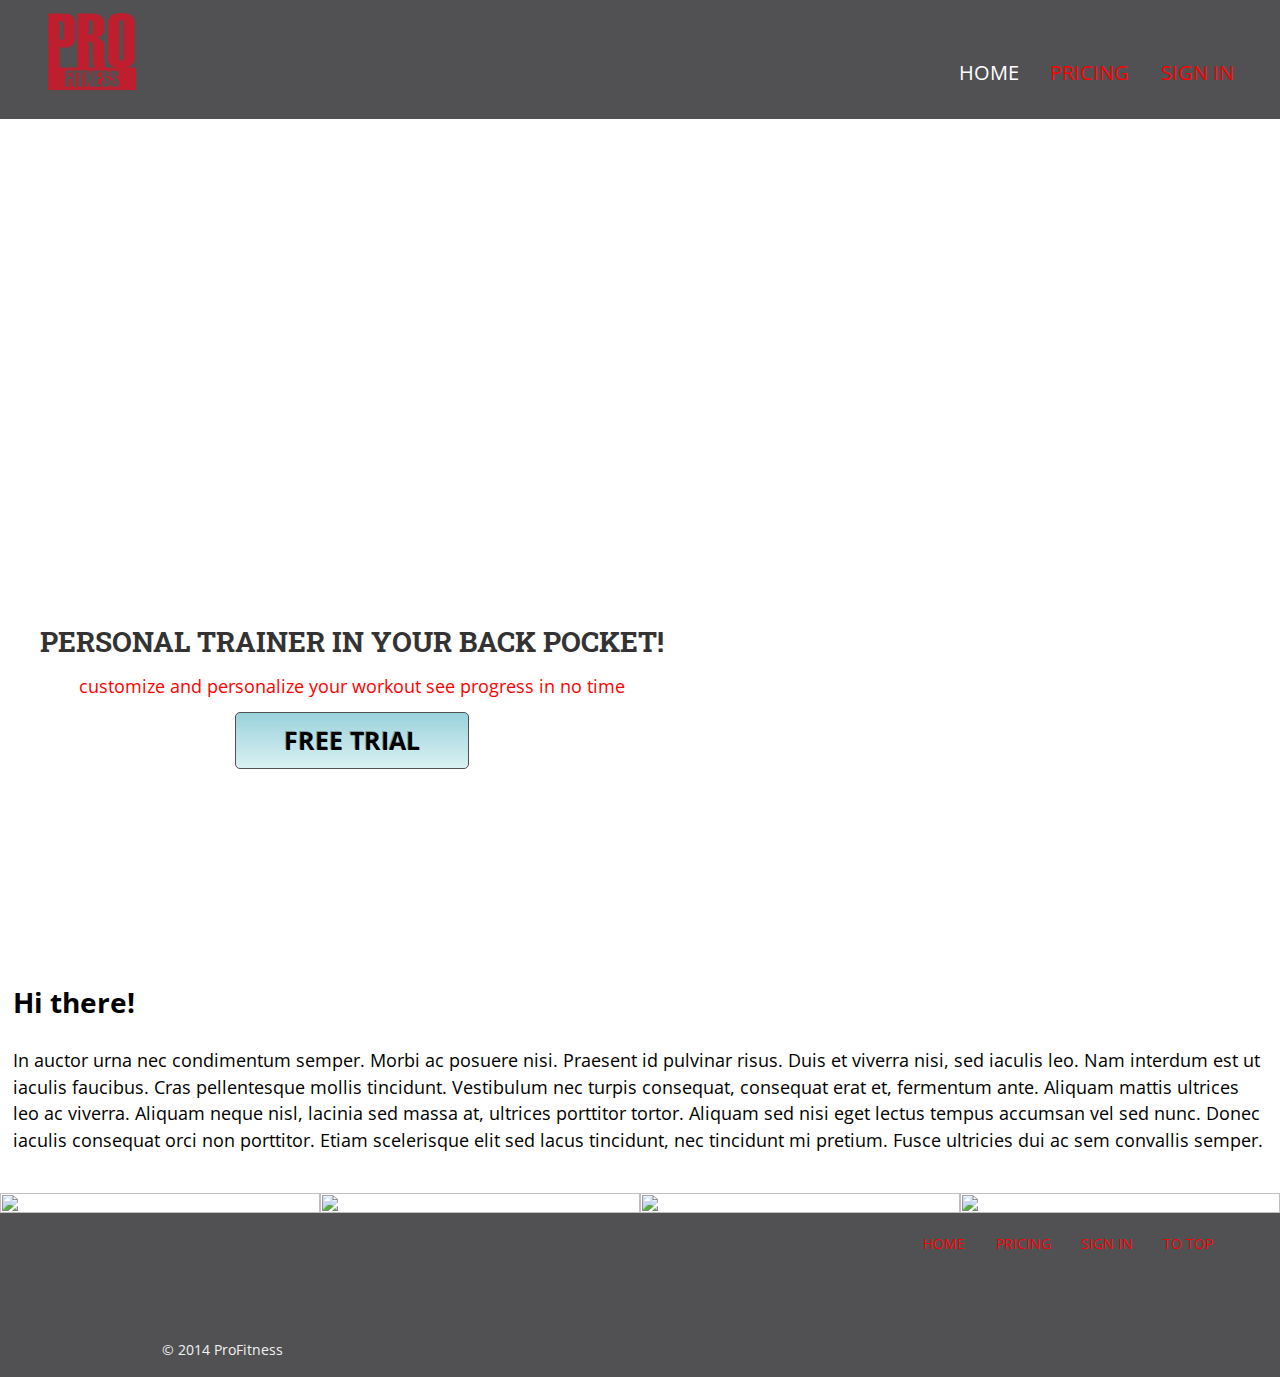
==== index.html @ 3d42d4e8 "home page" ====
<html lang="en-ca">
<head>
  <meta charset="utf-8">
  <title>ProFitness</title>
  <meta name="viewport" content="width=device-width,initial-scale=1">
  <link href="css/main.css" rel="stylesheet">
  <link href="css/grid.css" rel="stylesheet">
  <link href="css/typography.css" rel="stylesheet">
  <link href='http://fonts.googleapis.com/css?family=Roboto+Slab:400,700,300|Open+Sans' rel='stylesheet' type='text/css'>
</head>
<body>

<ul class="skip-links">
  	<li><a href="#navigation">Skip to navigation</a></li>
  	<li><a href="#main">Skip to the main content</a></li>
</ul>

<header role="banner" id="top" class=" header island-1-2">
    <div class="logo push-top">
        <a href="index.html">
	<img src="images/profitnesslogo.svg" alt="ProFitness Logo" class="logo">
        </a>
    </div>
    
    <div>
	<nav role="navigation" id="navigation">
    	<ul class="nav mega brand-family">
      		<li class="gutter-1-2"><a class="nav-current" href="index.html">Home</a></li>
            <li class="gutter-1-2"><a href="">Pricing</a></li>
      		<li a class="gutter-1-2"><a href="">Sign In</a></li>
    	</ul>
	</nav>
    </div>
</header>
 
<article role="main" id="main">
    <div class="banner">
        <div class="banner-img"></div>
        <div class="intro-wrap island">
            <h1 class= "intro push-0 peta island-1-2"> Personal trainer in your back pocket!</h1>
            <p class="intro kilo push-0 pad-bottom-half sub-head">customize and personalize your workout see progress in no time</p>
            <div>
                <a href="" class="tera button">Free Trial</a>
            </div>
        </div>
    </div>

	<div class="intro grid island-1-2">
		<div class="unit unit-xs-1 unit-s-1 unit-m-1 unit-l-1">
			<h2>Hi there!</h2>
		</div>
		<div class="unit unit-xs-1 unit-s-1 unit-m-1-1 unit-l-1-1">
			<p>In auctor urna nec condimentum semper. Morbi ac posuere nisi. Praesent id pulvinar risus. Duis et viverra nisi, sed iaculis leo. Nam interdum est ut iaculis faucibus. Cras pellentesque mollis tincidunt. Vestibulum nec turpis consequat, consequat erat et, fermentum ante. Aliquam mattis ultrices leo ac viverra. Aliquam neque nisl, lacinia sed massa at, ultrices porttitor tortor. Aliquam sed nisi eget lectus tempus accumsan vel sed nunc. Donec iaculis consequat orci non porttitor. Etiam scelerisque elit sed lacus tincidunt, nec tincidunt mi pretium. Fusce ultricies dui ac sem convallis semper.</p>
		</div>
	</div>

	<div class="grid">
        <div class="unit unit-xs-1 unit-s-1 unit-m-1 unit-l-1">
                <div class="grid">
                    <div class="unit unit-xs-1 unit-s-1 unit-m-1-2 unit-l-1-4">
                        <img src="http://placehold.it/250x300" alt="" class="">
                    </div>
                    
                    <div class="unit unit-xs-1 unit-s-1 unit-m-1-2 unit-l-1-4">
                        <img src="http://placehold.it/250x300" alt="" class="">
                    </div>
                    
                    <div class="unit unit-xs-1 unit-s-1 unit-m-1-2 unit-l-1-4">
                        <img src="http://placehold.it/250x300" alt="" class="">
                    </div>
                    
                    <div class="unit unit-xs-1 unit-s-1 unit-m-1-2 unit-l-1-4">
                        <img src="http://placehold.it/250x300" alt="" class="">
                    </div>
        
                </div>
        </div>
        
       
	</div>
    
    
</article>

<footer class="footer section-light micro grid island-1-2">
        <div class="unit unit-xs-1 unit-s-1 unit-m-1-3 unit-l-1-3">
            <p class="copyright micro gutter-half push-0">© 2014 ProFitness</p>
        </div>
            
        <div class="gutter-half unit unit-xs-1 unit-s-1 unit-m-2-3 unit-l-2-3 pad-top">
            <nav>
                <ul class="nav nav-footer micro nav gutter-half">
                    <li class="gutter-1-2"><a href="#movies">Home</a></li>
                    <li class="gutter-1-2"><a href="#tv-shows">Pricing</a></li>      
                    <li class="gutter-1-2"><a href="pricing.html">Sign In</a></li>
                    <li class="gutter-1-2"><a href="#top">To Top</a></li>
                </ul>
            </nav>
        </div>
    </footer>
</body>
</html>
---- css/main.css ----
@-moz-viewport { width: device-width; scale: 1; }
@-ms-viewport { width: device-width; scale: 1; }
@-o-viewport { width: device-width; scale: 1; }
@-webkit-viewport { width: device-width; scale: 1; }
@viewport { width: device-width; scale: 1; }

html {
  box-sizing: border-box;
  -moz-text-size-adjust: 100%;
  -ms-text-size-adjust: 100%;
  -webkit-text-size-adjust: 100%;
  text-size-adjust: 100%;
}

*, *:before, *:after {
  box-sizing: inherit;
}

.skip-links {
  margin: 0;
  padding: 0;
  list-style-type: none;
}

.skip-links a {
  position: absolute;
  top: -3em;
  background-color:#000;
  color: #fff;
  padding: 0.5em 0.75em;
  font-weight: bold;
  text-decoration: none;
}

.skip-links a:focus {
  top: 0;
}


.nav{
    margin: 1em;
    padding: 0;
    list-style-type: none;
}

.nav a {
    display: block;
    text-decoration: none;
    color: red;
    text-transform: uppercase;
    font-family:'Open Sans', sans-serif;
}



.logo {
    margin: 0 1rem;
    align-items: center;
    width: 5em;
}
.header {
	background-color:#515153;
    overflow: hidden;
}

img {
    width:100%;
}

body {
    margin: 0;
    padding: 0;
    font-family:'Open Sans', sans-serif;
}

a:hover,
a:active {
    /*
    Its' okay to remove the focus rectangle to mouse users 
    IT'S NOT OKAY TO REMOVE IT FOR KEYBOARD USERS!!!!!!!
    */
    outline: none;
}

.nav a:hover,
.nav a:focus,
.nav a:active,
.nav .nav-current,
.nav .nav-current:link,
.nav .nav-current:visited { 
    background-color: none;
    
    color: #fff;
}

a:focus {
    outline: 3px solid #fff;
}

.banner {
    position: relative;
    text-align: center;
}

.banner-img {
    padding-top: 66.56%;
    background-image: url("http://placehold.it/1920x1080/");
    background-size: cover;
}
.intro-wrap {
    background-color: #fff;
    color: #fff;
}

.button {
    border:1px solid #515153 ;
    border-radius: 5px;
    font-family:'Open Sans', sans-serif;
    font-size: 20px;
    text-transform: uppercase;
    padding: 14px 48px 14px 48px;
    text-decoration: none; 
    display:inline-block;
    text-shadow: -1px -1px 0 rgba(0,0,0,0.3);
    font-weight:bold; color: #000;
    background-color: #a8d7dc ; 
    background-image: linear-gradient(to bottom, #9ad2db, #daf1f2);
}

.button:hover{
    cursor: pointer;
    background-image: linear-gradient(to bottom,#9d9d9d, #9d9d9d);
    color: #fff;
}

h1 {
    text-transform: uppercase;
    font-family: 'Roboto Slab', serif;
    font-weight: bold;
    color:#333;
}

.sub-head{ 
    color: red;
}














.subh1 {
	max-width: 20em;
	margin: 0 auto;
}

.collab,
.fin-deliver,
.work-faster {
	background-color: #000;
	color: #fff;
}

.collab h2,
.fin-deliver h2,
.work-faster h2 {
	margin-top: 1.25em;
}

.collab p,
.fin-deliver p,
.work-faster p {
	margin-top: -.75em;
}


.footer {
	background-color: #515153;
	text-align: center;
	color: #f2f2f2;
}

.copyright {
	margin-top: 8em;
}


.worlds-most {
	text-align: center;
}

.worlds-most h2 {
	padding-top: 1em;
	color: #000;
}

.worlds-most p {
	margin-top: -.75em;
}

@media only screen and (min-width: 25em) {
    
    .nav li {
     display: inline-block;
  }

  .nav {
     text-align: center;
     padding: 0;
  }
   
}

@media only screen and (min-width: 38em) {
    .nav{
        text-align: right;
        margin-top: -1.5em;
    }
    
      .intro-wrap {
      bottom: 0;
      position:  absolute;
      background-color: transparent;
    margin-bottom: 10em;
      
  }

@media only screen and (min-width: 60em) {
      
    html {
        font-size: 110%;
    }
    .nav-footer {
        text-align: right;
    }
	
}
@media only screen and (min-width:90em) {
    html {
        font-size: 120%;
    }
    .nav-footer {
        text-align: right;
    }
    
    .copyright{
         text-align: left;
  }
    
}

@media only screen and (min-width:120em) {
    html {
        font-size: 130%;
    }
    .nav-footer {
        text-align: right;
    }
    
    .copyright{
         text-align: left;
  }

}
---- css/grid.css ----
.grid {
  margin: 0;
  padding: 0;
  letter-spacing: -0.31em;
  text-rendering: optimizespeed;
  display: -webkit-flex;
  -webkit-flex-flow: row wrap;
  display: -ms-flexbox;
  -ms-flex-flow: row wrap;
}

.grid-bottom {
  -webkit-align-items: flex-end;
  -ms-align-items: flex-end;
}

.grid-middle {
  -webkit-align-items: center;
  -ms-align-items: center;
}

.opera-only :-o-prefocus, .grid {
  word-spacing: -0.43em;
}

.unit {
  letter-spacing: normal;
  text-rendering: auto;
  vertical-align: top;
  word-spacing: normal;
  display: inline-block;
  visibility: visible;
}

.grid-bottom .unit {
  vertical-align: bottom;
}

.grid-middle .unit {
  vertical-align: middle;
}

.unit-xs-hidden {
  display: none;
  visibility: hidden;
}

.unit-xs-1 {
  display: block;
  visibility: visible;
  width: 100%;
}

.unit-offset-xs-0 {
  margin-left: 0;
}

.unit-xs-1-2 {
  width: 50.0000%;
}

.unit-offset-xs-1-2 {
  margin-left: 50.0000%;
}

.unit-xs-1-3 {
  width: 33.3333%;
}

.unit-offset-xs-1-3 {
  margin-left: 33.3333%;
}

.unit-xs-2-3 {
  width: 66.6667%;
}

.unit-offset-xs-2-3 {
  margin-left: 66.6667%;
}

.unit-xs-1-2,.unit-xs-1-3,.unit-xs-2-3 {
  display: inline-block;
  visibility: visible;
}

@media only screen and (min-width: 25em) {

.unit-s-hidden {
  display: none;
  visibility: hidden;
}

.unit-s-1 {
  display: block;
  visibility: visible;
  width: 100%;
}

.unit-offset-s-0 {
  margin-left: 0;
}

.unit-s-1-2 {
  width: 50.0000%;
}

.unit-offset-s-1-2 {
  margin-left: 50.0000%;
}

.unit-s-1-3 {
  width: 33.3333%;
}

.unit-offset-s-1-3 {
  margin-left: 33.3333%;
}

.unit-s-2-3 {
  width: 66.6667%;
}

.unit-offset-s-2-3 {
  margin-left: 66.6667%;
}

.unit-s-1-2,.unit-s-1-3,.unit-s-2-3 {
  display: inline-block;
  visibility: visible;
}

}

@media only screen and (min-width: 38em) {

.unit-m-hidden {
  display: none;
  visibility: hidden;
}

.unit-m-1 {
  display: block;
  visibility: visible;
  width: 100%;
}

.unit-offset-m-0 {
  margin-left: 0;
}

.unit-m-1-2 {
  width: 50.0000%;
}

.unit-offset-m-1-2 {
  margin-left: 50.0000%;
}

.unit-m-1-3 {
  width: 33.3333%;
}

.unit-offset-m-1-3 {
  margin-left: 33.3333%;
}

.unit-m-2-3 {
  width: 66.6667%;
}

.unit-offset-m-2-3 {
  margin-left: 66.6667%;
}

.unit-m-1-4 {
  width: 25.0000%;
}

.unit-offset-m-1-4 {
  margin-left: 25.0000%;
}

.unit-m-3-4 {
  width: 75.0000%;
}

.unit-offset-m-3-4 {
  margin-left: 75.0000%;
}

.unit-m-1-2,.unit-m-1-3,.unit-m-2-3,.unit-m-1-4,.unit-m-3-4 {
  display: inline-block;
  visibility: visible;
}

}

@media only screen and (min-width: 60em) {

.unit-l-hidden {
  display: none;
  visibility: hidden;
}

.unit-l-1 {
  display: block;
  visibility: visible;
  width: 100%;
}

.unit-offset-l-0 {
  margin-left: 0;
}

.unit-l-1-2 {
  width: 50.0000%;
}

.unit-offset-l-1-2 {
  margin-left: 50.0000%;
}

.unit-l-1-3 {
  width: 33.3333%;
}

.unit-offset-l-1-3 {
  margin-left: 33.3333%;
}

.unit-l-2-3 {
  width: 66.6667%;
}

.unit-offset-l-2-3 {
  margin-left: 66.6667%;
}

.unit-l-1-4 {
  width: 25.0000%;
}

.unit-offset-l-1-4 {
  margin-left: 25.0000%;
}

.unit-l-3-4 {
  width: 75.0000%;
}

.unit-offset-l-3-4 {
  margin-left: 75.0000%;
}

.unit-l-1-2,.unit-l-1-3,.unit-l-2-3,.unit-l-1-4,.unit-l-3-4 {
  display: inline-block;
  visibility: visible;
}

}
---- css/typography.css ----
html {
  font: normal 100%/1.5 Georgia,serif;
}

@media only screen and (min-width: 60em) {

  html {
    font-size: 110%;
  }

}

@media only screen and (min-width: 90em) {

  html {
    font-size: 120%;
  }

}

@media only screen and (min-width: 120em) {

  html {
    font-size: 130%;
  }

}

h1, h2, h3, h4, h5, h6,
p, ul, ol, dl, dd, figure,
blockquote, details, hr,
fieldset, pre, table {
  margin: 0 0 1.5rem;
}

.yotta {
  font-size: 2.2807rem;
  line-height: 1.3154;
}

.zetta {
  font-size: 2.0273rem;
  line-height: 1.4798;
}

h1, .exa {
  font-size: 2.5rem;
  line-height: 1.3;
}

h2, .peta {
  font-size: 1.6018rem;
  line-height: 1.3;
}

h3, .tera {
  font-size: 1.4238rem;
  line-height: 1.0535;
}

h4, .giga {
  font-size: 1.2656rem;
  line-height: 1.1852;
}

h5, .mega {
  font-size: 1.1250rem;
  line-height: 1.3333;
}

h6, .kilo {
  font-size: 1.0000rem;
  line-height: 1.5000;
}

small, .milli {
  font-size: 0.8889rem;
  line-height: 1.6875;
}

.micro {
  font-size: 0.7901rem;
  line-height: 1.8984;
}

sub,
sup {
  font-size: 75%;
  line-height: 1px;
  position: relative;
  vertical-align: baseline;
}

sup {
  top: -0.5em;
}

sub {
  bottom: -0.25em;
}

.text-left {
  text-align: left;
}

.text-right {
  text-align: right;
}

.text-center {
  text-align: center;
}

.normal {
  font-weight: normal;
}

.bold {
  font-weight: bold;
}

.italic {
  font-style: italic;
}

.push {
  margin-bottom: 1.5rem;
}

.push-none, .push-0 {
  margin-bottom: 0;
}

.push-double, .push-2 {
  margin-bottom: 3.0000rem;
}

.push-half, .push-1-2 {
  margin-bottom: 0.7500rem;
}

.pad-top, .pad-t {
  padding-top: 1.5rem;
}

.pad-bottom, .pad-b {
  padding-bottom: 1.5rem;
}

.pad-top-double, .pad-t-2 {
  padding-top: 3.0000rem;
}

.pad-bottom-double, .pad-b-2 {
  padding-bottom: 3.0000rem;
}

.pad-top-half, .pad-t-1-2 {
  padding-top: 0.7500rem;
}

.pad-bottom-half, .pad-b-1-2 {
  padding-bottom: 0.7500rem;
}

.island {
  padding: 1.5rem;
}

.island-half, .island-1-2 {
  padding: 0.7500rem;
}

.island-double, .island-2 {
  padding: 3.0000rem;
}

.gutter {
  padding-left: 1.5rem;
  padding-right: 1.5rem;
}

.gutter-half, .gutter-1-2 {
  padding-left: 0.7500rem;
  padding-right: 0.7500rem;
}

.gutter-double, .gutter-2 {
  padding-left: 3.0000rem;
  padding-right: 3.0000rem;
}
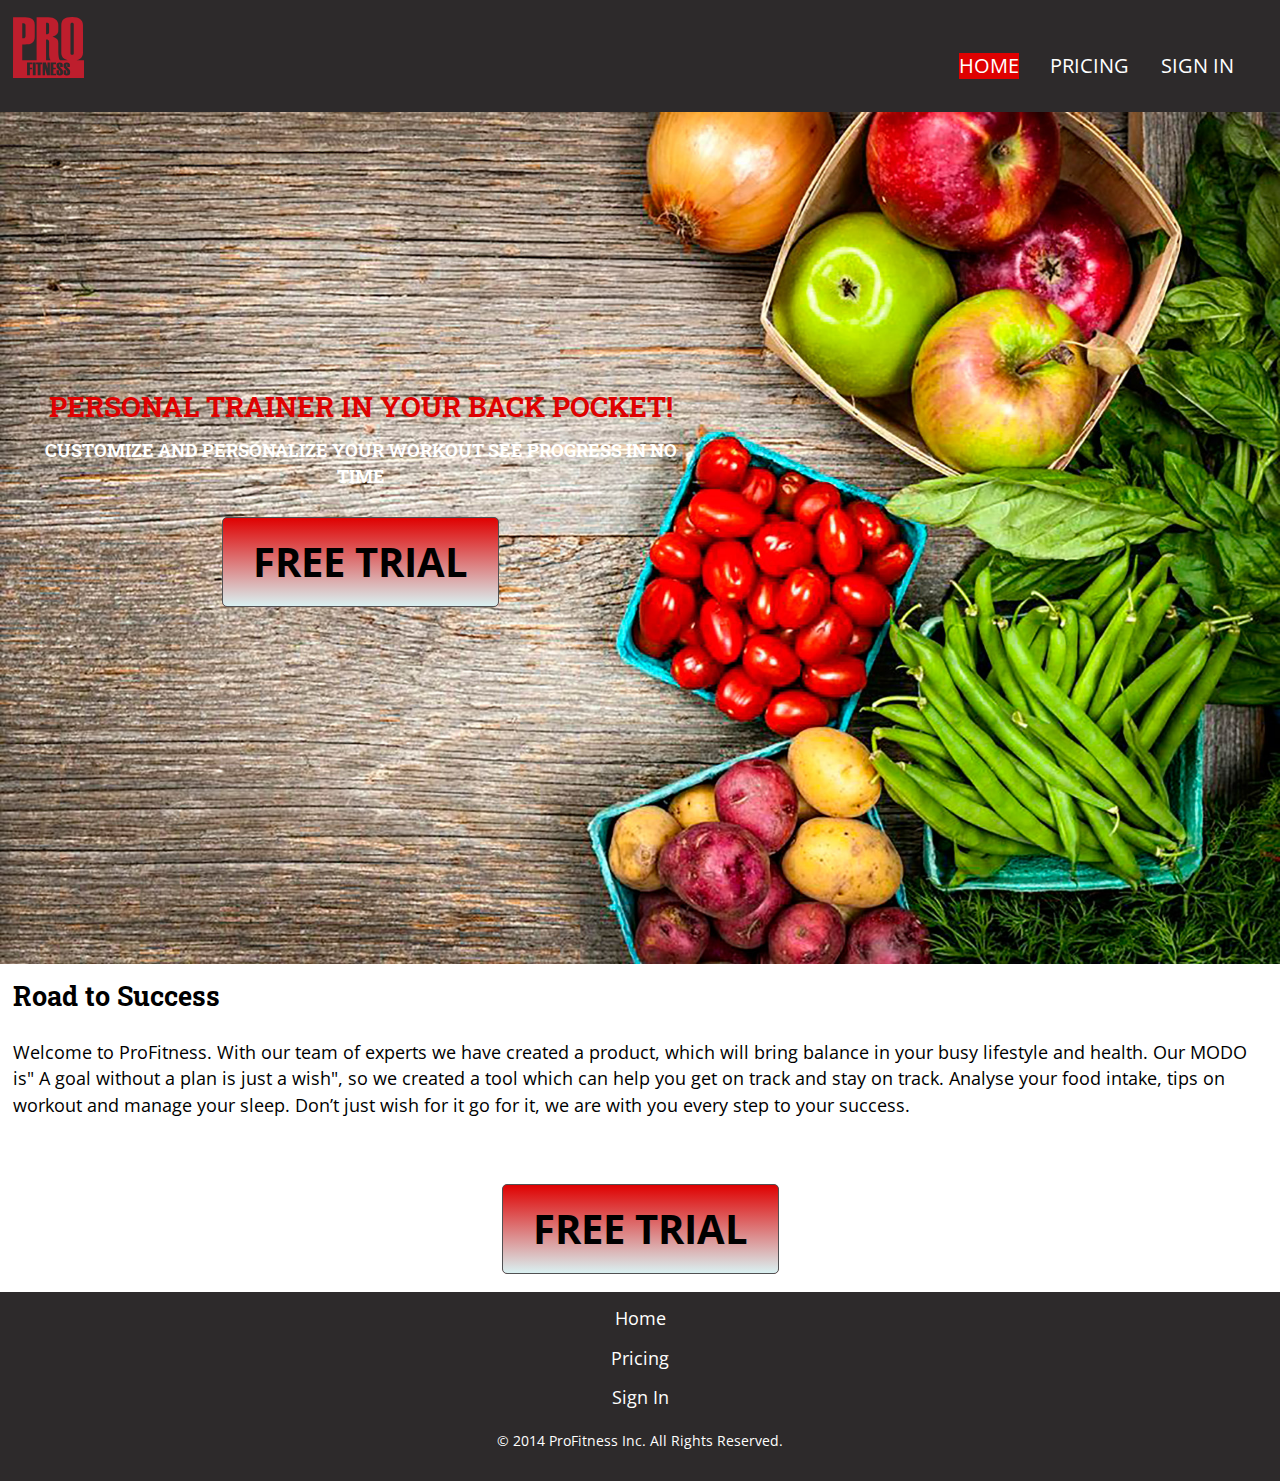
==== commit f200152a: "edited the css and html" ====
--- a/index.html
+++ b/index.html
@@ -3,6 +3,7 @@
   <meta charset="utf-8">
   <title>ProFitness</title>
   <meta name="viewport" content="width=device-width,initial-scale=1">
+    <link href='http://fonts.googleapis.com/css?family=Roboto:400,700' rel='stylesheet' type='text/css'>
   <link href="css/main.css" rel="stylesheet">
   <link href="css/grid.css" rel="stylesheet">
   <link href="css/typography.css" rel="stylesheet">
@@ -39,18 +40,18 @@
         <div class="intro-wrap island">
             <h1 class= "intro push-0 peta island-1-2"> Personal trainer in your back pocket!</h1>
             <p class="intro kilo push-0 pad-bottom-half sub-head">customize and personalize your workout see progress in no time</p>
-            <div>
-                <a href="" class="tera button">Free Trial</a>
+            <div class="free-trial island-1-2">
+                <a href="" class="button ">Free Trial</a>
             </div>
         </div>
     </div>
 
-	<div class="intro grid island-1-2">
+	<div class="grid island-1-2">
 		<div class="unit unit-xs-1 unit-s-1 unit-m-1 unit-l-1">
-			<h2>Hi there!</h2>
+			<h2 class="title">Road to Success</h2>
 		</div>
 		<div class="unit unit-xs-1 unit-s-1 unit-m-1-1 unit-l-1-1">
-			<p>In auctor urna nec condimentum semper. Morbi ac posuere nisi. Praesent id pulvinar risus. Duis et viverra nisi, sed iaculis leo. Nam interdum est ut iaculis faucibus. Cras pellentesque mollis tincidunt. Vestibulum nec turpis consequat, consequat erat et, fermentum ante. Aliquam mattis ultrices leo ac viverra. Aliquam neque nisl, lacinia sed massa at, ultrices porttitor tortor. Aliquam sed nisi eget lectus tempus accumsan vel sed nunc. Donec iaculis consequat orci non porttitor. Etiam scelerisque elit sed lacus tincidunt, nec tincidunt mi pretium. Fusce ultricies dui ac sem convallis semper.</p>
+			<p>Welcome to ProFitness. With our team of experts we have created a product, which will bring balance in your busy lifestyle and health. Our MODO is" A goal without a plan is just a wish", so we created a tool which can help you get on track and stay on track. Analyse your food intake, tips on workout and manage your sleep. Don’t just wish for it go for it, we are with you every step to your success.</p>
 		</div>
 	</div>
 
@@ -58,19 +59,19 @@
         <div class="unit unit-xs-1 unit-s-1 unit-m-1 unit-l-1">
                 <div class="grid">
                     <div class="unit unit-xs-1 unit-s-1 unit-m-1-2 unit-l-1-4">
-                        <img src="http://placehold.it/250x300" alt="" class="">
+                        <img class="icon" src="http://placehold.it/250x300" alt="" class="">
                     </div>
                     
                     <div class="unit unit-xs-1 unit-s-1 unit-m-1-2 unit-l-1-4">
-                        <img src="http://placehold.it/250x300" alt="" class="">
+                        <img class="icon" src="http://placehold.it/250x300" alt="" class="">
                     </div>
                     
                     <div class="unit unit-xs-1 unit-s-1 unit-m-1-2 unit-l-1-4">
-                        <img src="http://placehold.it/250x300" alt="" class="">
+                        <img class="icon" src="http://placehold.it/250x300" alt="" class="">
                     </div>
                     
-                    <div class="unit unit-xs-1 unit-s-1 unit-m-1-2 unit-l-1-4">
-                        <img src="http://placehold.it/250x300" alt="" class="">
+                    <div class="pad-b unit unit-xs-1 unit-s-1 unit-m-1-2 unit-l-1-4">
+                        <img class="icon" src="http://placehold.it/250x300" alt="" class="">
                     </div>
         
                 </div>
@@ -79,24 +80,23 @@
        
 	</div>
     
-    
+    <div class="free-trial">
+                <a href="" class="button button-two">Free trial</a>
+            </div>
+		</div>
 </article>
 
-<footer class="footer section-light micro grid island-1-2">
-        <div class="unit unit-xs-1 unit-s-1 unit-m-1-3 unit-l-1-3">
-            <p class="copyright micro gutter-half push-0">© 2014 ProFitness</p>
-        </div>
-            
-        <div class="gutter-half unit unit-xs-1 unit-s-1 unit-m-2-3 unit-l-2-3 pad-top">
-            <nav>
-                <ul class="nav nav-footer micro nav gutter-half">
-                    <li class="gutter-1-2"><a href="#movies">Home</a></li>
-                    <li class="gutter-1-2"><a href="#tv-shows">Pricing</a></li>      
-                    <li class="gutter-1-2"><a href="pricing.html">Sign In</a></li>
-                    <li class="gutter-1-2"><a href="#top">To Top</a></li>
-                </ul>
-            </nav>
-        </div>
-    </footer>
+<footer role="contentinfo" class="footer grid micro">
+	<nav class="unit unit-xs-1 unit-s-1 unit-m-1 unit-l-1">
+		<ul class="nav-bottom kilo push-0">
+      		<li><a class="island-1-2" href="index.html">Home</a></li>
+      		<li><a class="island-1-2" href="pricing.html">Pricing</a></li>
+      		<li><a class="island-1-2" href="sign-up.html">Sign In</a></li>
+      	</ul>
+	</nav>
+	<div class="unit unit-xs-1 unit-s-1 unit-m-1 unit-l-1">
+		<p class="copyright">© 2014 ProFitness Inc. All Rights Reserved.</p>
+	</div>
+</footer>
 </body>
 </html>--- a/css/main.css
+++ b/css/main.css
@@ -10,6 +10,29 @@
   -ms-text-size-adjust: 100%;
   -webkit-text-size-adjust: 100%;
   text-size-adjust: 100%;
+}
+
+@media only screen and (min-width: 60em) {
+    
+    html {
+        font-size: 110%;
+    }
+    
+}
+
+@media only screen and (min-width: 90em) {
+    
+    html {
+        font-size: 120%;
+    }
+    
+}
+
+@media only screen and (min-width: 120em) {
+    
+    html {
+        font-size: 130%;
+    }
 }
 
 *, *:before, *:after {
@@ -46,7 +69,7 @@
 .nav a {
     display: block;
     text-decoration: none;
-    color: red;
+    color: #FFFFFF;
     text-transform: uppercase;
     font-family:'Open Sans', sans-serif;
 }
@@ -54,18 +77,15 @@
 
 
 .logo {
-    margin: 0 1rem;
+    margin: 2 0rem;
     align-items: center;
-    width: 5em;
+    width: 4REM;
 }
 .header {
-	background-color:#515153;
+	background-color:#2d2a2b;
     overflow: hidden;
 }
 
-img {
-    width:100%;
-}
 
 body {
     margin: 0;
@@ -88,7 +108,7 @@
 .nav .nav-current,
 .nav .nav-current:link,
 .nav .nav-current:visited { 
-    background-color: none;
+    background-color: #DF0101;
     
     color: #fff;
 }
@@ -103,12 +123,12 @@
 }
 
 .banner-img {
-    padding-top: 66.56%;
-    background-image: url("http://placehold.it/1920x1080/");
+    padding-top: 66.60%;
+    background-image: url(../images/banner-img.gif);
     background-size: cover;
 }
 .intro-wrap {
-    background-color: #fff;
+    background-color: #2d2a2b;
     color: #fff;
 }
 
@@ -116,15 +136,14 @@
     border:1px solid #515153 ;
     border-radius: 5px;
     font-family:'Open Sans', sans-serif;
-    font-size: 20px;
+    font-size: 25px;
     text-transform: uppercase;
-    padding: 14px 48px 14px 48px;
+    padding: 14px 30px 14px 30px;
     text-decoration: none; 
     display:inline-block;
-    text-shadow: -1px -1px 0 rgba(0,0,0,0.3);
     font-weight:bold; color: #000;
-    background-color: #a8d7dc ; 
-    background-image: linear-gradient(to bottom, #9ad2db, #daf1f2);
+    background-color: #DF0101 ; 
+    background-image: linear-gradient(to bottom, #DF0101, #daf1f2);
 }
 
 .button:hover{
@@ -133,94 +152,84 @@
     color: #fff;
 }
 
-h1 {
+.intro{
     text-transform: uppercase;
     font-family: 'Roboto Slab', serif;
     font-weight: bold;
-    color:#333;
+    color:#DF0101;
+    font-size: 40px;
 }
 
 .sub-head{ 
-    color: red;
-}
-
-
-
-
-
-
-
-
-
-
-
-
-
-
-.subh1 {
-	max-width: 20em;
-	margin: 0 auto;
-}
-
-.collab,
-.fin-deliver,
-.work-faster {
-	background-color: #000;
+    color: #fff;
+    font-size: 15px;
+}
+
+.title {
+    text-align: left;
+    font-family: 'Roboto Slab', serif;
+    font-size: 27px;
+}
+
+.footer {
+	background-color: #2d2a2b;
+	text-align: center;
 	color: #fff;
 }
-
-.collab h2,
-.fin-deliver h2,
-.work-faster h2 {
-	margin-top: 1.25em;
-}
-
-.collab p,
-.fin-deliver p,
-.work-faster p {
-	margin-top: -.75em;
-}
-
-
-.footer {
-	background-color: #515153;
+.nav-bottom {
+	padding: 0;
+	margin-top: 3em;
+	list-style-type: none;
 	text-align: center;
-	color: #f2f2f2;
-}
-
-.copyright {
-	margin-top: 8em;
-}
-
-
-.worlds-most {
-	text-align: center;
-}
-
-.worlds-most h2 {
-	padding-top: 1em;
-	color: #000;
-}
-
-.worlds-most p {
-	margin-top: -.75em;
+    margin-top: 1em;
+}
+
+.nav-bottom a,
+.nav-bottom a:link,
+.nav-bottom a:visited {
+  display: block;
+  color: #fff;
+  text-decoration: none;
+  margin: .25em 0;
+    margin-top: -1em;
+}
+
+.nav-bottom a:hover,
+.nav-bottom a:focus,
+.nav-bottom a:active {
+  background-color: #DF0101;
+  color: #fff;
+}
+
+.icon{
+    display:block;
+    margin:0 auto;
+}
+
+.free-trial{
+    text-align:center;
+    margin-bottom: 1em;
 }
 
 @media only screen and (min-width: 25em) {
     
     .nav li {
-     display: inline-block;
-  }
-
-  .nav {
-     text-align: center;
-     padding: 0;
-  }
-   
-}
-
+        display: inline-block;
+    }
+
+    .nav {
+        text-align: center;
+        padding: 0;
+    }
+    
+    .flex {
+	display: block;
+	width: 110%;
+        margin-top: 1em;
+    }
+}
 @media only screen and (min-width: 38em) {
-    .nav{
+    .nav {
         text-align: right;
         margin-top: -1.5em;
     }
@@ -229,24 +238,66 @@
       bottom: 0;
       position:  absolute;
       background-color: transparent;
-    margin-bottom: 10em;
-      
-  }
+      margin-bottom: 4.5em;
+      min-height: 20rem;
+      }
+    
+      .intro{
+        max-width: 25rem;
+        font-size: 45px;
+    }
+    
+    .sub-head{
+        max-width: 25rem;
+        text-align: center;
+        font-size: 18px;
+    }
+    .button {
+    font-size: 30px;
+    }
+    
+    .flex {
+        display: block;
+        width: 115%;
+        margin-top: 1em;
+    }
+    
+    .nav-bottom a,
+	.nav-bottom a:link,
+	.nav-bottom a:visited {
+  		margin: 1em %5;
+	}
 
 @media only screen and (min-width: 60em) {
       
-    html {
-        font-size: 110%;
-    }
     .nav-footer {
         text-align: right;
     }
 	
+    .intro-wrap {
+        bottom: 0;
+        position:  absolute;
+        background-color: transparent;
+        margin-bottom: 15em;
+    }
+    
+    .intro{
+        max-width: 38rem;
+        font-size: 55px;
+        
+    }
+    
+    .sub-head{
+        max-width: 38rem;
+        font-size: 28px;
+    }
+    
+    .button {
+    font-size: 40px;
+    }
 }
 @media only screen and (min-width:90em) {
-    html {
-        font-size: 120%;
-    }
+    
     .nav-footer {
         text-align: right;
     }
@@ -254,19 +305,53 @@
     .copyright{
          text-align: left;
   }
+     .intro-wrap {
+        bottom: 0;
+        position:  absolute;
+        background-color: transparent;
+        margin-bottom: 19em;
+    }
+    
+    .intro{
+        max-width: 50rem;
+        font-size: 55px;
+        
+    }
+    
+    .sub-head{
+        max-width: 50rem;
+        font-size: 28px;
+    }
     
 }
 
 @media only screen and (min-width:120em) {
-    html {
-        font-size: 130%;
-    }
+ 
     .nav-footer {
         text-align: right;
     }
     
     .copyright{
          text-align: left;
-  }
+    }
+    
+     .intro-wrap {
+         bottom: 0;
+         position:  absolute;
+         background-color: transparent;
+         margin-bottom: 19em;
+    }
+    
+    .intro{
+        max-width: 60rem;
+        font-size: 80px;
+        
+    }
+    
+    .sub-head{
+        max-width: 60rem;
+        font-size: 40px;
+    }
+    
 
 }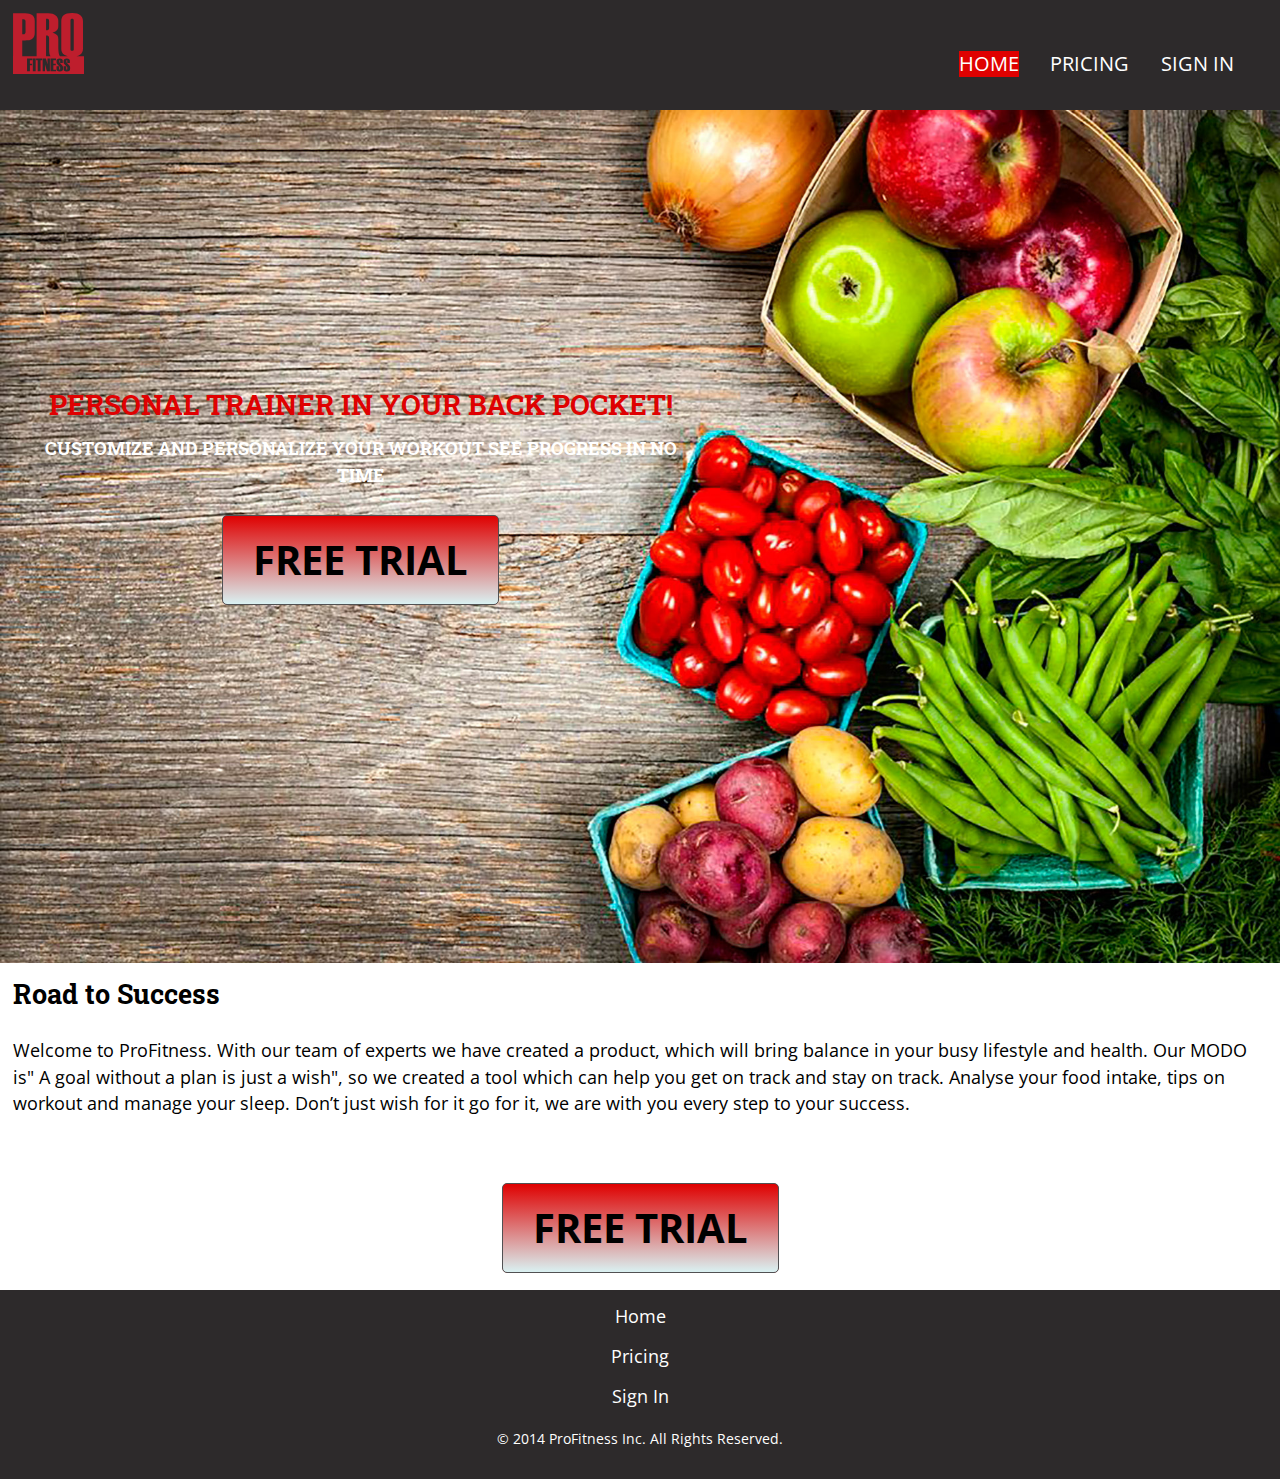
==== commit f0829332: "Validator" ====
--- a/index.html
+++ b/index.html
@@ -1,3 +1,4 @@
+<!DOCTYPE html>
 <html lang="en-ca">
 <head>
   <meta charset="utf-8">
@@ -16,7 +17,7 @@
   	<li><a href="#main">Skip to the main content</a></li>
 </ul>
 
-<header role="banner" id="top" class=" header island-1-2">
+<header id="top" role="banner" class="header island-1-2">
     <div class="logo push-top">
         <a href="index.html">
 	<img src="images/profitnesslogo.svg" alt="ProFitness Logo" class="logo">
@@ -24,17 +25,17 @@
     </div>
     
     <div>
-	<nav role="navigation" id="navigation">
+	<nav id="navigation" role="navigation">
     	<ul class="nav mega brand-family">
       		<li class="gutter-1-2"><a class="nav-current" href="index.html">Home</a></li>
             <li class="gutter-1-2"><a href="">Pricing</a></li>
-      		<li a class="gutter-1-2"><a href="">Sign In</a></li>
+      		<li class="gutter-1-2"><a href="">Sign In</a></li>
     	</ul>
 	</nav>
     </div>
 </header>
  
-<article role="main" id="main">
+<article id="main" role="main">
     <div class="banner">
         <div class="banner-img"></div>
         <div class="intro-wrap island">
@@ -59,19 +60,19 @@
         <div class="unit unit-xs-1 unit-s-1 unit-m-1 unit-l-1">
                 <div class="grid">
                     <div class="unit unit-xs-1 unit-s-1 unit-m-1-2 unit-l-1-4">
-                        <img class="icon" src="http://placehold.it/250x300" alt="" class="">
+                        <img class="icon" src="http://placehold.it/250x300" alt="">
                     </div>
                     
                     <div class="unit unit-xs-1 unit-s-1 unit-m-1-2 unit-l-1-4">
-                        <img class="icon" src="http://placehold.it/250x300" alt="" class="">
+                        <img class="icon" src="http://placehold.it/250x300" alt="">
                     </div>
                     
                     <div class="unit unit-xs-1 unit-s-1 unit-m-1-2 unit-l-1-4">
-                        <img class="icon" src="http://placehold.it/250x300" alt="" class="">
+                        <img class="icon" src="http://placehold.it/250x300" alt="">
                     </div>
                     
                     <div class="pad-b unit unit-xs-1 unit-s-1 unit-m-1-2 unit-l-1-4">
-                        <img class="icon" src="http://placehold.it/250x300" alt="" class="">
+                        <img class="icon" src="http://placehold.it/250x300" alt="">
                     </div>
         
                 </div>
@@ -81,6 +82,7 @@
 	</div>
     
     <div class="free-trial">
+            <div>
                 <a href="" class="button button-two">Free trial</a>
             </div>
 		</div>
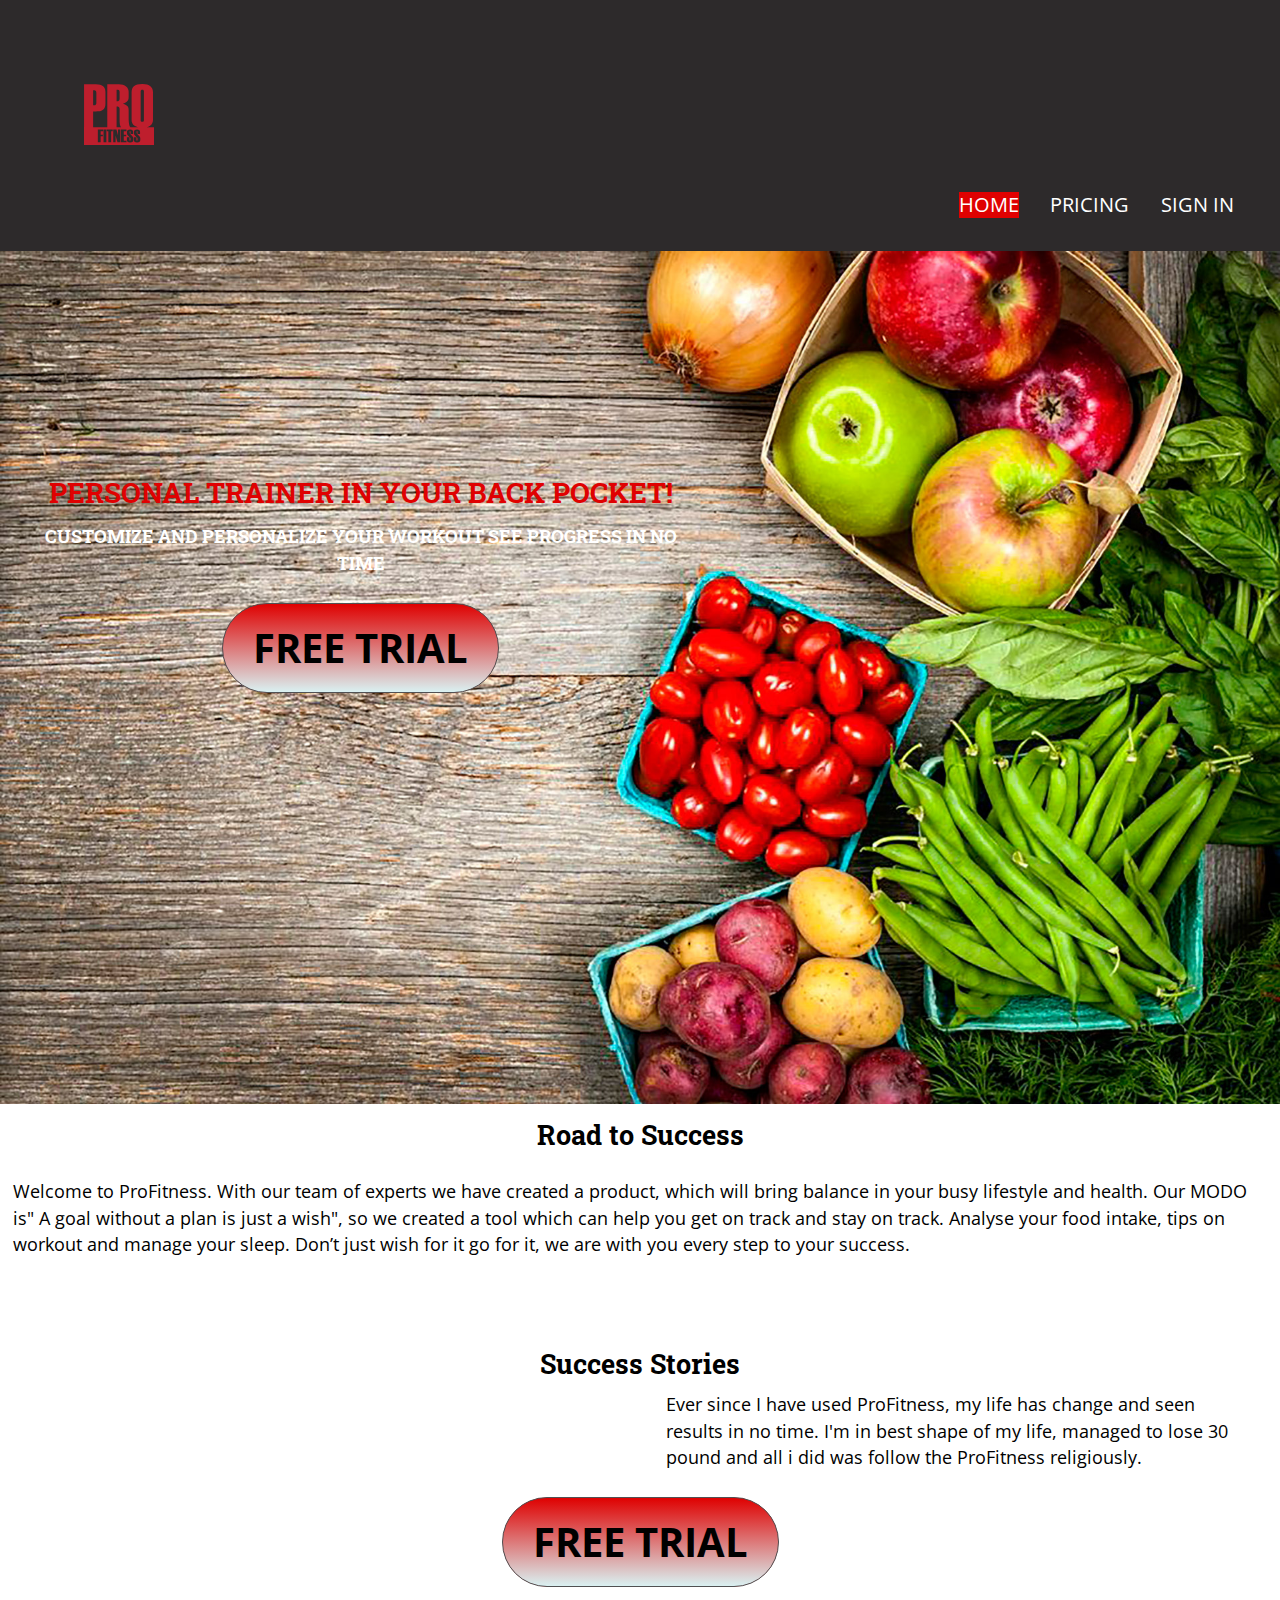
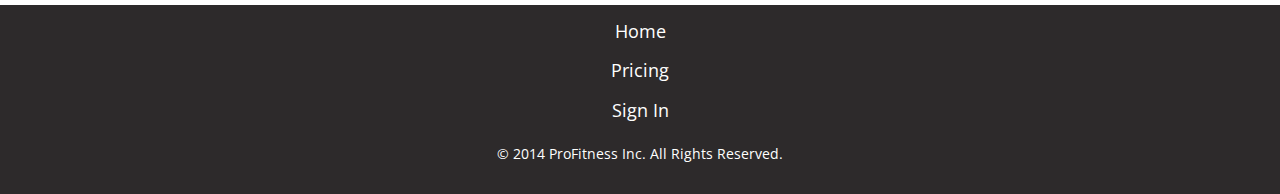
==== commit d2d82aae: "validator" ====
--- a/index.html
+++ b/index.html
@@ -49,7 +49,7 @@
 
 	<div class="grid island-1-2">
 		<div class="unit unit-xs-1 unit-s-1 unit-m-1 unit-l-1">
-			<h2 class="title">Road to Success</h2>
+			<h2 class="titles">Road to Success</h2>
 		</div>
 		<div class="unit unit-xs-1 unit-s-1 unit-m-1-1 unit-l-1-1">
 			<p>Welcome to ProFitness. With our team of experts we have created a product, which will bring balance in your busy lifestyle and health. Our MODO is" A goal without a plan is just a wish", so we created a tool which can help you get on track and stay on track. Analyse your food intake, tips on workout and manage your sleep. Don’t just wish for it go for it, we are with you every step to your success.</p>
@@ -81,11 +81,28 @@
        
 	</div>
     
+    <div class="grid">
+        <div class="unit unit-xs-1 unit-s-1 unit-m-1 unit-l-1">
+                <h3 class="gutter push-0 titles pad-top">Success Stories</h3>
+        </div>
+        
+        <div class="unit unit-xs-1 unit-s-1 unit-m-1-2 unit-l-1-2">
+            <img class="icon" src="http://placehold.it/250x300" alt="">
+        </div>
+        
+        <div class="unit unit-xs-1 unit-s-1 unit-m-1-2 unit-l-1-2">
+			<p class="gutter push-0 box-text pad-bottom pad-top-half">Ever since I have used ProFitness, my life has change and seen results in no time. I'm in best shape of my life, managed to lose 30 pound and all i did was follow the ProFitness religiously.</p>
+        </div>
+    </div>
+    
+    
     <div class="free-trial">
             <div>
                 <a href="" class="button button-two">Free trial</a>
             </div>
 		</div>
+    
+    
 </article>
 
 <footer role="contentinfo" class="footer grid micro">
--- a/css/main.css
+++ b/css/main.css
@@ -36,7 +36,7 @@
 }
 
 *, *:before, *:after {
-  box-sizing: inherit;
+  box-sizing: inherit inherit;
 }
 
 .skip-links {
@@ -77,9 +77,9 @@
 
 
 .logo {
-    margin: 2 0rem;
-    align-items: center;
-    width: 4REM;
+    margin: 2em;
+    align-content: center;
+    width: 4em;
 }
 .header {
 	background-color:#2d2a2b;
@@ -134,7 +134,7 @@
 
 .button {
     border:1px solid #515153 ;
-    border-radius: 5px;
+    border-radius: 5em;
     font-family:'Open Sans', sans-serif;
     font-size: 25px;
     text-transform: uppercase;
@@ -165,8 +165,8 @@
     font-size: 15px;
 }
 
-.title {
-    text-align: left;
+.titles {
+    text-align: center;
     font-family: 'Roboto Slab', serif;
     font-size: 27px;
 }
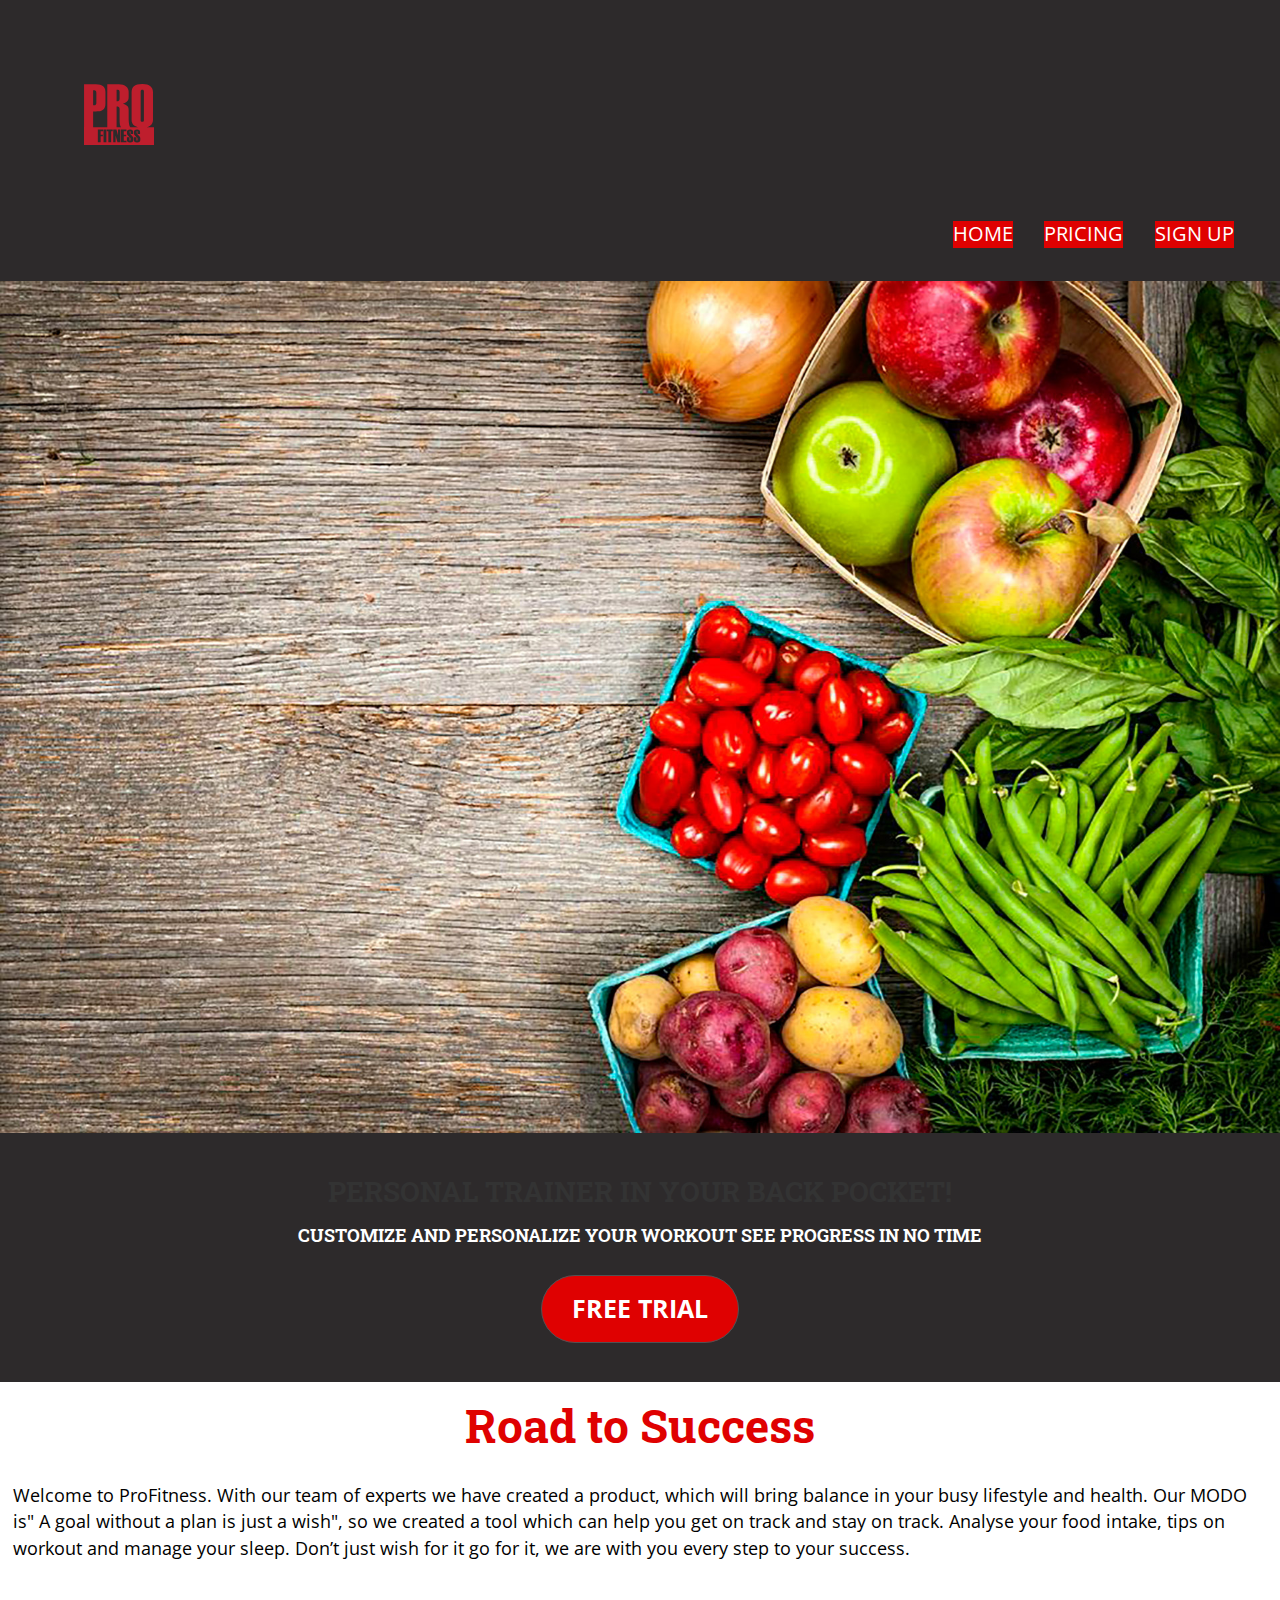
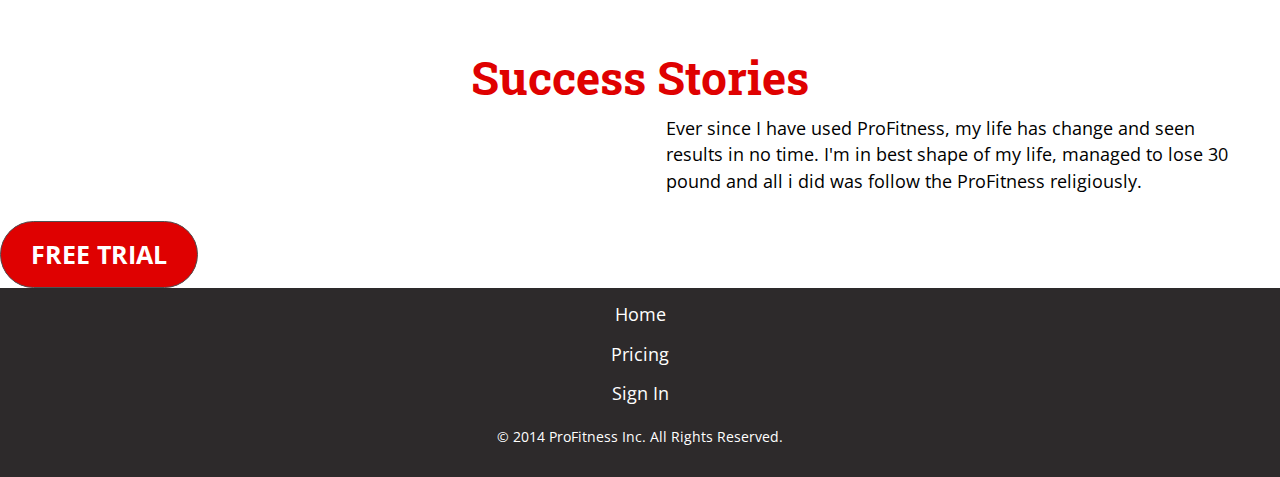
==== commit 98f8a7e8: "pages completed" ====
--- a/index.html
+++ b/index.html
@@ -28,8 +28,8 @@
 	<nav id="navigation" role="navigation">
     	<ul class="nav mega brand-family">
       		<li class="gutter-1-2"><a class="nav-current" href="index.html">Home</a></li>
-            <li class="gutter-1-2"><a href="">Pricing</a></li>
-      		<li class="gutter-1-2"><a href="">Sign In</a></li>
+            <li class="gutter-1-2"><a class="nav-current" href="pricing.html">Pricing</a></li>
+      		<li class="gutter-1-2"><a class="nav-current" href="sign-up.html">Sign up</a></li>
     	</ul>
 	</nav>
     </div>
@@ -42,7 +42,7 @@
             <h1 class= "intro push-0 peta island-1-2"> Personal trainer in your back pocket!</h1>
             <p class="intro kilo push-0 pad-bottom-half sub-head">customize and personalize your workout see progress in no time</p>
             <div class="free-trial island-1-2">
-                <a href="" class="button ">Free Trial</a>
+                <a href="sign-up.html" class="button ">Free Trial</a>
             </div>
         </div>
     </div>
@@ -98,9 +98,9 @@
     
     <div class="free-trial">
             <div>
-                <a href="" class="button button-two">Free trial</a>
+                <a href="sign-up.html" class="button button-two">Free trial</a>
             </div>
-		</div>
+    </div>
     
     
 </article>
--- a/css/main.css
+++ b/css/main.css
@@ -1,15 +1,14 @@
-@-moz-viewport { width: device-width; scale: 1; }
-@-ms-viewport { width: device-width; scale: 1; }
-@-o-viewport { width: device-width; scale: 1; }
-@-webkit-viewport { width: device-width; scale: 1; }
-@viewport { width: device-width; scale: 1; }
+@-moz-viewpoint {width: divice-width; scale: 1;}
+@-ms-viewpoint {width: divice-width; scale; 1;}
+@-o-viewpoint {width: divice-width; scale; 1;}
+@viewpoint {width: divice-width; scale; 1;}
 
 html {
-  box-sizing: border-box;
-  -moz-text-size-adjust: 100%;
-  -ms-text-size-adjust: 100%;
-  -webkit-text-size-adjust: 100%;
-  text-size-adjust: 100%;
+    box-sizing: border-box;
+    -moz-text-size-adjust: 100%;
+    -ms-text-size-adjust: 100%;
+    -webkit-text-size-adjust: 100%;
+    text-size-adjust: 100%;
 }
 
 @media only screen and (min-width: 60em) {
@@ -35,57 +34,10 @@
     }
 }
 
+
 *, *:before, *:after {
-  box-sizing: inherit inherit;
-}
-
-.skip-links {
-  margin: 0;
-  padding: 0;
-  list-style-type: none;
-}
-
-.skip-links a {
-  position: absolute;
-  top: -3em;
-  background-color:#000;
-  color: #fff;
-  padding: 0.5em 0.75em;
-  font-weight: bold;
-  text-decoration: none;
-}
-
-.skip-links a:focus {
-  top: 0;
-}
-
-
-.nav{
-    margin: 1em;
-    padding: 0;
-    list-style-type: none;
-}
-
-.nav a {
-    display: block;
-    text-decoration: none;
-    color: #FFFFFF;
-    text-transform: uppercase;
-    font-family:'Open Sans', sans-serif;
-}
-
-
-
-.logo {
-    margin: 2em;
-    align-content: center;
-    width: 4em;
-}
-.header {
-	background-color:#2d2a2b;
-    overflow: hidden;
-}
-
+    box-sizing: inherit;
+}
 
 body {
     margin: 0;
@@ -93,28 +45,25 @@
     font-family:'Open Sans', sans-serif;
 }
 
-a:hover,
-a:active {
-    /*
-    Its' okay to remove the focus rectangle to mouse users 
-    IT'S NOT OKAY TO REMOVE IT FOR KEYBOARD USERS!!!!!!!
-    */
-    outline: none;
-}
-
-.nav a:hover,
-.nav a:focus,
-.nav a:active,
-.nav .nav-current,
-.nav .nav-current:link,
-.nav .nav-current:visited { 
-    background-color: #DF0101;
-    
+.skip-links {
+    margin: 0;
+    padding: 0;
+    list-style-type: none;
+}
+
+.skip-links a {
+    position: absolute;
+    top: -3em;
+    padding: 0.5em 0.75em;
+    background-color: #000;
     color: #fff;
-}
-
-a:focus {
-    outline: 3px solid #fff;
+    font-weight: bold;
+    font-size: 1.25em;
+    text-decoration: none;
+}
+
+.skip-links a:focus {
+    top: 0;
 }
 
 .banner {
@@ -141,9 +90,9 @@
     padding: 14px 30px 14px 30px;
     text-decoration: none; 
     display:inline-block;
-    font-weight:bold; color: #000;
+    font-weight:bold; color: #fff;
     background-color: #DF0101 ; 
-    background-image: linear-gradient(to bottom, #DF0101, #daf1f2);
+    background-image: linear-gradient(to bottom, #DF0101, #DF0101);
 }
 
 .button:hover{
@@ -156,8 +105,8 @@
     text-transform: uppercase;
     font-family: 'Roboto Slab', serif;
     font-weight: bold;
-    color:#DF0101;
-    font-size: 40px;
+    color:#333;
+    font-size: 20px;
 }
 
 .sub-head{ 
@@ -168,190 +117,405 @@
 .titles {
     text-align: center;
     font-family: 'Roboto Slab', serif;
-    font-size: 27px;
-}
-
-.footer {
-	background-color: #2d2a2b;
-	text-align: center;
-	color: #fff;
-}
-.nav-bottom {
-	padding: 0;
-	margin-top: 3em;
-	list-style-type: none;
-	text-align: center;
-    margin-top: 1em;
-}
-
-.nav-bottom a,
-.nav-bottom a:link,
-.nav-bottom a:visited {
-  display: block;
-  color: #fff;
-  text-decoration: none;
-  margin: .25em 0;
-    margin-top: -1em;
-}
-
-.nav-bottom a:hover,
-.nav-bottom a:focus,
-.nav-bottom a:active {
-  background-color: #DF0101;
-  color: #fff;
-}
+    font-size: 46px;
+    color: #DF0101;
+}
+
+
+.nav {
+    padding: 0;
+    margin: 1em;
+    list-style-type: none;
+}
+
+.nav a {
+    display: block;
+    text-decoration: none;
+    color: #FFFFFF;
+    text-transform: uppercase;
+    font-family:'Open Sans', sans-serif;
+}
+
+.logo {
+    margin: 2em;
+    align-content: left;
+    width: 4em;
+}
+
+.header {
+    background-color:#2d2a2b;
+    overflow: hidden;
+}
+
+body {
+    margin: 0;
+    padding: 0;
+    font-family:'Open Sans', sans-serif;
+}
+
+a:hover,
+a:active {
+
+}
+     /*
+    Its' okay to remove the focus rectangle to mouse users 
+    IT'S NOT OKAY TO REMOVE IT FOR KEYBOARD USERS!!!!!!!
+    */
+
+.nav a:hover,
+.nav a:focus,
+.nav a:active,
+.nav .nav-current,
+.nav .nav-current:link,
+.nav .nav-current:visited { 
+    background-color: #DF0101;
+    color: #fff;
+}
+
+nav li a:hover {
+      color: #DF0101;
+}
+
+.nav-bottom li:last-child::after {
+    content: none;
+}
+
+.nav-color {
+    background-color: #DF0101;
+    overflow: hidden;
+    width: 100%;
+}
+
+.red {
+    color: #DF0101;
+}
+
+.title {
+    margin: 0;
+    padding: 0;
+    color: #DF0101;
+}
+
 
 .icon{
     display:block;
     margin:0 auto;
 }
 
-.free-trial{
-    text-align:center;
-    margin-bottom: 1em;
-}
+.form {
+    position:  relative;
+    max-width: 30rem;
+    padding: 2rem;
+    text-align: left;
+    margin: 0 auto;
+}
+
+.field {
+    width: 100%;
+    padding: 15px;
+    border: 1px solid #DF0101;
+    box-shadow: 0 0 0 5px #efefef;
+    border-radius: 4px;
+    transition: all 250ms linear;
+    margin: 5px
+}
+
+.radio {
+    white-space: nowrap;
+    text-align: center;
+}
+
+.thank-you {
+    padding-top: 5rem;
+}
+
+.option {
+    text-align: left;
+}
+
+ .copyright {
+        color: white;
+    }
 
 @media only screen and (min-width: 25em) {
+    
+    .button-submit-color {
+        margin: 0 30%;
+    }
+    
+    .section-intro {
+        padding: 0 0.5rem;
+        text-align: center;
+    }
+    .into {
+        margin-left: 4rem;
+        margin-right: 4rem;
+    }
+    
+    .title {
+     text-align: left;   
+    }
+    .footer {
+        background-color: #2d2a2b;
+        text-align: center;
+        color: #fff;
+}
+    .nav-bottom {
+        padding: 0;
+        margin-top: 3em;
+        list-style-type: none;
+        text-align: center;
+        margin-top: 1em;
+}
+
+    .nav-bottom a,
+    .nav-bottom a:link,
+    .nav-bottom a:visited {
+        display: block;
+        color: #fff;
+        text-decoration: none;
+        margin: .25em 0;
+        margin-top: -1em;
+}
+
+    .nav-bottom a:hover,
+    .nav-bottom a:focus,
+    .nav-bottom a:active {
+        background-color: #DF0101;
+        color: #fff;
+}
+    
+    .nav {
+        text-align: right;
+        padding: 0;
+    }
     
     .nav li {
         display: inline-block;
-    }
-
-    .nav {
+        border: 0;
+    }
+    
+    .footer {
+        text-align: right;
+    }
+    
+    .billboard {
+        height: 35rem;
+    }
+    
+    .billboard-header {
+        padding-top: 3.5rem;
+    }
+    
+    .background-3 {
+        height: 650px   
+    }  
+    .thank-you {
+    padding-top: 12rem;
+}
+    
+    .copyright {
         text-align: center;
-        padding: 0;
-    }
-    
-    .flex {
-	display: block;
-	width: 110%;
-        margin-top: 1em;
-    }
-}
+    }
+}
+ 
 @media only screen and (min-width: 38em) {
+
+    .billboard-header {
+        padding-top: 9rem;
+    }
+    
+    .action-space {
+        padding-top: 5rem;
+    }
+    
+    .into {
+        padding-left: 3rem;
+        padding-right: 3rem;
+    }
+    
+    .title{
+        text-align: left;
+        }
+
     .nav {
         text-align: right;
-        margin-top: -1.5em;
-    }
-    
-      .intro-wrap {
-      bottom: 0;
-      position:  absolute;
-      background-color: transparent;
-      margin-bottom: 4.5em;
-      min-height: 20rem;
+        } 
+    
+     .footer {
+        text-align: right;
+    }
+    
+     .thank-you {
+        padding-top: 11rem;
+    }
+    
+    .billboard {
+       height:40rem;
+    }
+    
+    .copyright {
+        text-align: center;
+    }
+
+}
+
+@media only screen and (min-width: 60em) {
+    
+    .section-intro {
+        padding: 0 10rem;
+    }
+    
+    .intro {
+        padding-left: 5rem;
+        padding-right: 5rem;
+    }
+    
+    .billboard-header {
+        padding-top:10rem;
       }
     
-      .intro{
-        max-width: 25rem;
-        font-size: 45px;
-    }
-    
-    .sub-head{
-        max-width: 25rem;
+    .action-space {
+        padding-top:6rem;
+    }
+    
+    .title {
+        text-align: left;
+    }
+    
+    .background-3 {
+        height: 700px   
+    }    
+    
+    .nav {
+        text-align:right;
+    }
+    
+     .footer {
+        text-align: right;
+    }
+    
+    .copyright {
         text-align: center;
-        font-size: 18px;
-    }
-    .button {
-    font-size: 30px;
-    }
-    
-    .flex {
-        display: block;
-        width: 115%;
-        margin-top: 1em;
-    }
-    
-    .nav-bottom a,
-	.nav-bottom a:link,
-	.nav-bottom a:visited {
-  		margin: 1em %5;
-	}
-
-@media only screen and (min-width: 60em) {
-      
-    .nav-footer {
-        text-align: right;
-    }
-	
-    .intro-wrap {
-        bottom: 0;
-        position:  absolute;
-        background-color: transparent;
-        margin-bottom: 15em;
-    }
-    
-    .intro{
-        max-width: 38rem;
-        font-size: 55px;
-        
-    }
-    
-    .sub-head{
-        max-width: 38rem;
-        font-size: 28px;
-    }
-    
-    .button {
-    font-size: 40px;
-    }
-}
-@media only screen and (min-width:90em) {
-    
-    .nav-footer {
-        text-align: right;
-    }
-    
-    .copyright{
-         text-align: left;
-  }
-     .intro-wrap {
-        bottom: 0;
-        position:  absolute;
-        background-color: transparent;
-        margin-bottom: 19em;
-    }
-    
-    .intro{
-        max-width: 50rem;
-        font-size: 55px;
-        
-    }
-    
-    .sub-head{
-        max-width: 50rem;
-        font-size: 28px;
-    }
-    
-}
-
-@media only screen and (min-width:120em) {
- 
-    .nav-footer {
-        text-align: right;
-    }
-    
-    .copyright{
-         text-align: left;
-    }
-    
-     .intro-wrap {
-         bottom: 0;
-         position:  absolute;
-         background-color: transparent;
-         margin-bottom: 19em;
-    }
-    
-    .intro{
-        max-width: 60rem;
-        font-size: 80px;
-        
-    }
-    
-    .sub-head{
-        max-width: 60rem;
-        font-size: 40px;
-    }
-    
-
-}+    }
+}
+
+}
+    
+    p {
+    color: #fff;
+}
+
+ul {
+    padding: 0;
+}
+
+ol, ul {
+    list-style: none;
+}
+
+.plans {
+    background-image: url(../images/);
+    background-position:  center center;
+    background-size: cover;
+    overflow: hidden;
+}
+
+.layer {
+    clear: both;
+    width: 100%;
+    height: auto;
+    display: block;
+    text-align: center;
+}
+
+.layer > div {
+    display: block;
+}
+
+.background-colour {
+    background-color: #F2F2F3;
+}
+
+.plan-tier {
+    cursor: pointer;
+    margin-top: 4.5em;
+}
+
+.middle {
+    margin-top: 0;
+}
+
+.lift {
+    position: relative;
+}
+
+.lift:hover {
+    top: -10px;
+}
+
+.plan-tier h2 {
+    padding: 18px 0 15px;
+    margin: 0 0 30px;
+    background: #DF0101;
+    color: white;
+    overflow: hidden;
+}
+
+.plan-tier sup {
+    position: relative;
+    right: -9px;
+}
+
+.plan-tier ul { /** Under the monthly fee**/
+    border-top: 2px solid #333;
+}
+
+.plan-tier ul li {
+    padding: 18px 0;
+    color: rgba(39,65,90,.9);
+    border-bottom: 2px solid #DF0101;
+}
+
+sup {
+    vertical-align: top;
+}
+
+.plan-tier sub {
+    vertical-align: bottom;
+    position: relative;
+    bottom: .875em;
+}
+
+.plan-tier {
+    color: white;
+}
+
+.cost {
+    color: #DF0101;
+}
+
+p:first-of-type {
+    margin-top: 0;
+}
+
+.layer {
+    padding-top: 3rem;
+    padding-bottom: 3rem;
+}
+
+.plan-tier.callout h6 {
+    width: 100%;
+    padding: 15px 0 14px;
+    background: #333;
+    color: rgba(39,65,90,.5);
+    font-size: 1.25em;
+    margin-bottom: 0;
+    color: white;
+}
+
+.plan-tier.callout h3 {
+    background-color: #515153;
+    padding: 1.5rem;
+    margin: 0;
+}
--- a/css/grid.css
+++ b/css/grid.css
@@ -259,3 +259,8 @@
 }
 
 }
+/*
+    grid22222222
+    */
+
+
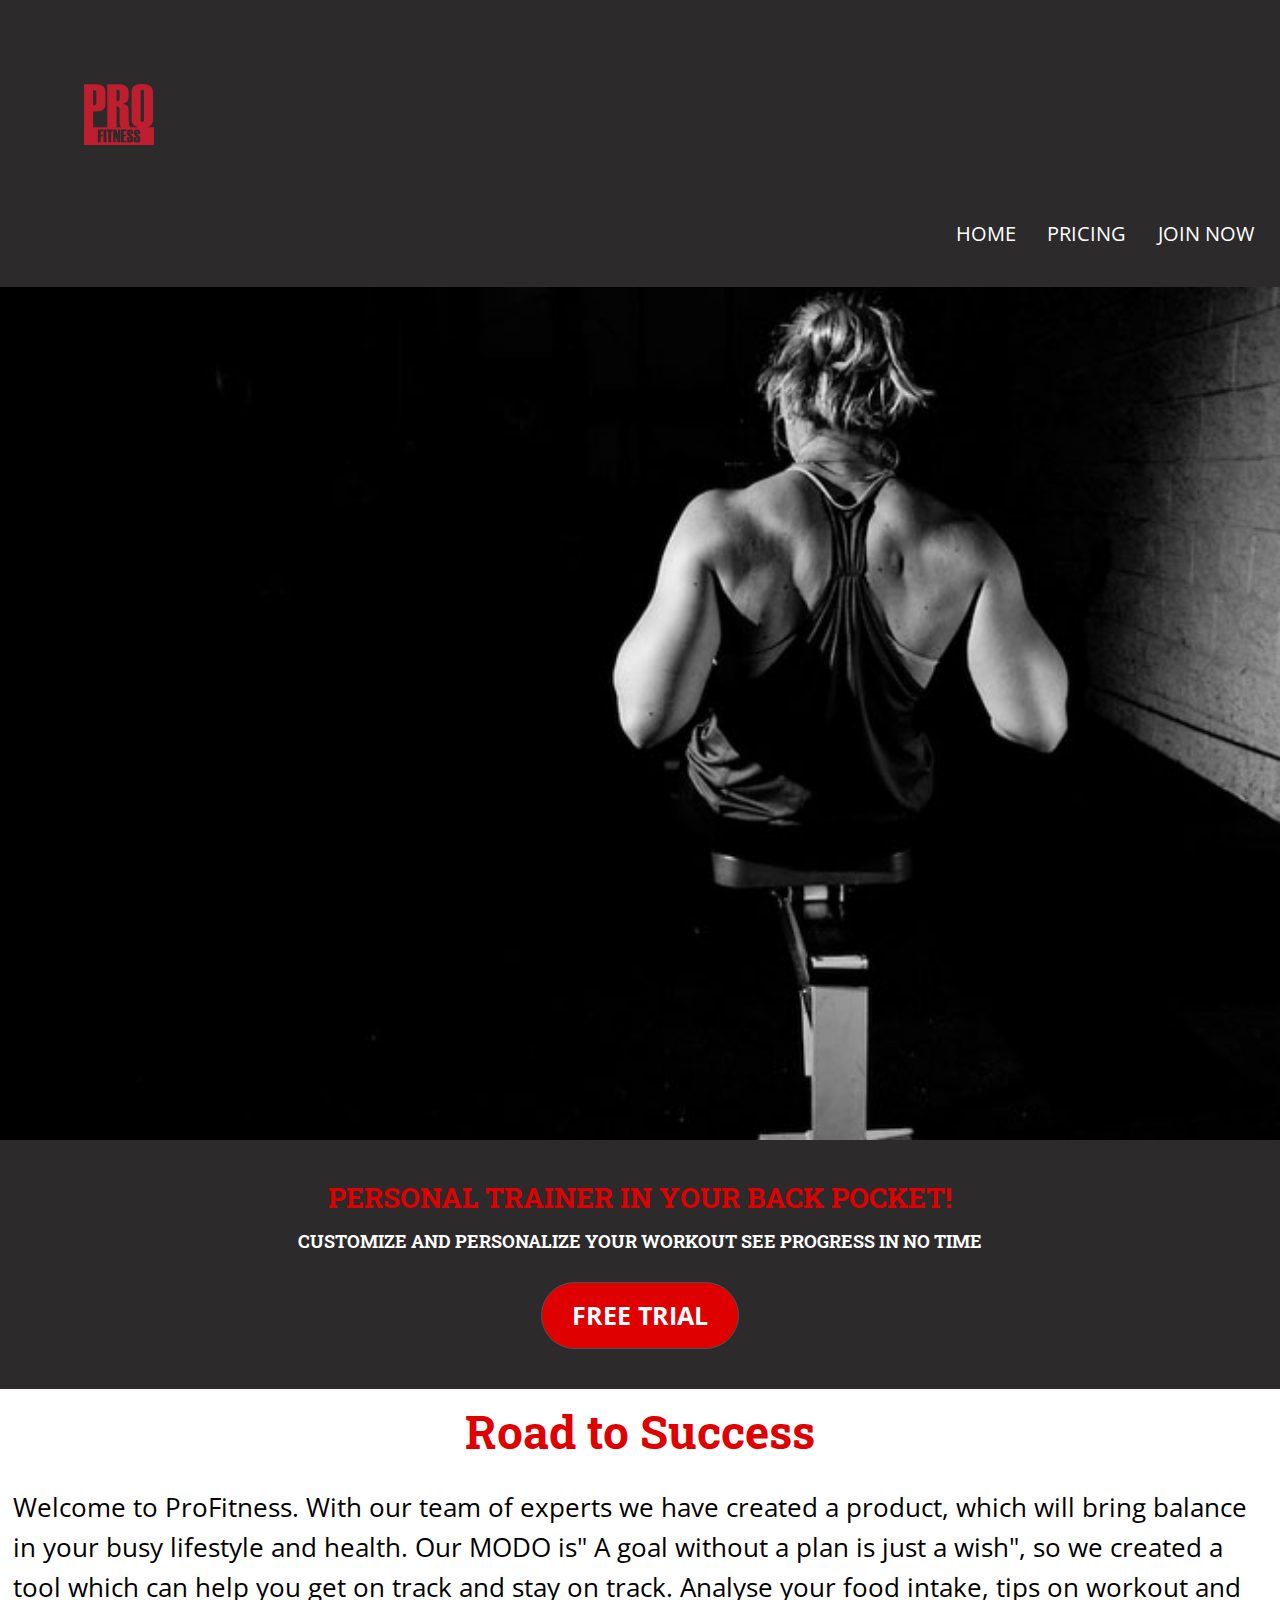
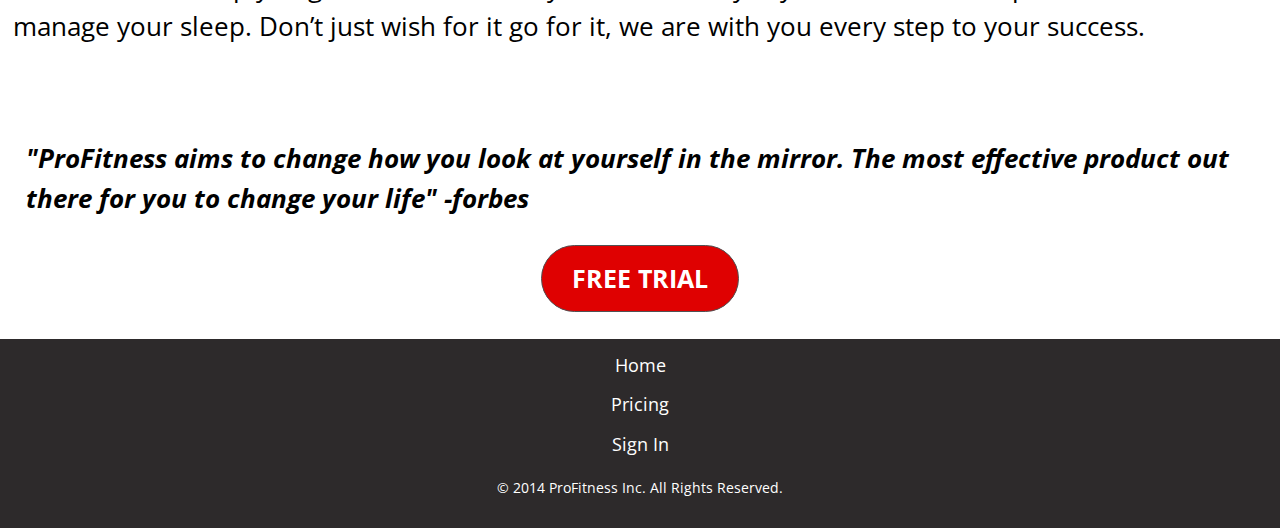
==== commit fb4af814: "corrected" ====
--- a/index.html
+++ b/index.html
@@ -17,21 +17,21 @@
   	<li><a href="#main">Skip to the main content</a></li>
 </ul>
 
-<header id="top" role="banner" class="header island-1-2">
-    <div class="logo push-top">
+<header role="banner" id="top" class="header island-1-2">
+    <div class=" logo">
         <a href="index.html">
-	<img src="images/profitnesslogo.svg" alt="ProFitness Logo" class="logo">
+            <img src="images/profitnesslogo.svg" alt="ProFitness Logo" class="logo">
         </a>
     </div>
     
     <div>
-	<nav id="navigation" role="navigation">
-    	<ul class="nav mega brand-family">
-      		<li class="gutter-1-2"><a class="nav-current" href="index.html">Home</a></li>
-            <li class="gutter-1-2"><a class="nav-current" href="pricing.html">Pricing</a></li>
-      		<li class="gutter-1-2"><a class="nav-current" href="sign-up.html">Sign up</a></li>
+        <nav role="navigation" id="navigation">
+            <ul class="nav mega brand-family">
+      		<li class="gutter-1-2"><a href="index.html">Home</a></li>
+            <li class="gutter-1-2"><a href="pricing.html">Pricing</a></li>
+      		<li class="gutter-1-2"><a href="sign-up.html">Join Now</a></li>
     	</ul>
-	</nav>
+	   </nav>
     </div>
 </header>
  
@@ -39,7 +39,7 @@
     <div class="banner">
         <div class="banner-img"></div>
         <div class="intro-wrap island">
-            <h1 class= "intro push-0 peta island-1-2"> Personal trainer in your back pocket!</h1>
+            <h1 class= "titles intro push-0 peta island-1-2"> Personal trainer in your back pocket!</h1>
             <p class="intro kilo push-0 pad-bottom-half sub-head">customize and personalize your workout see progress in no time</p>
             <div class="free-trial island-1-2">
                 <a href="sign-up.html" class="button ">Free Trial</a>
@@ -52,7 +52,7 @@
 			<h2 class="titles">Road to Success</h2>
 		</div>
 		<div class="unit unit-xs-1 unit-s-1 unit-m-1-1 unit-l-1-1">
-			<p>Welcome to ProFitness. With our team of experts we have created a product, which will bring balance in your busy lifestyle and health. Our MODO is" A goal without a plan is just a wish", so we created a tool which can help you get on track and stay on track. Analyse your food intake, tips on workout and manage your sleep. Don’t just wish for it go for it, we are with you every step to your success.</p>
+			<p class="normal">Welcome to ProFitness. With our team of experts we have created a product, which will bring balance in your busy lifestyle and health. Our MODO is" A goal without a plan is just a wish", so we created a tool which can help you get on track and stay on track. Analyse your food intake, tips on workout and manage your sleep. Don’t just wish for it go for it, we are with you every step to your success.</p>
 		</div>
 	</div>
 
@@ -60,19 +60,19 @@
         <div class="unit unit-xs-1 unit-s-1 unit-m-1 unit-l-1">
                 <div class="grid">
                     <div class="unit unit-xs-1 unit-s-1 unit-m-1-2 unit-l-1-4">
-                        <img class="icon" src="http://placehold.it/250x300" alt="">
+                        <img class="pad-bottom icon" src="http://placehold.it/250x300" alt="">
                     </div>
                     
                     <div class="unit unit-xs-1 unit-s-1 unit-m-1-2 unit-l-1-4">
-                        <img class="icon" src="http://placehold.it/250x300" alt="">
+                        <img class="pad-bottom icon" src="http://placehold.it/250x300" alt="">
                     </div>
                     
                     <div class="unit unit-xs-1 unit-s-1 unit-m-1-2 unit-l-1-4">
-                        <img class="icon" src="http://placehold.it/250x300" alt="">
+                        <img class="pad-bottom icon" src="http://placehold.it/250x300" alt="">
                     </div>
                     
                     <div class="pad-b unit unit-xs-1 unit-s-1 unit-m-1-2 unit-l-1-4">
-                        <img class="icon" src="http://placehold.it/250x300" alt="">
+                        <img class="pad-bottom icon" src="http://placehold.it/250x300" alt="">
                     </div>
         
                 </div>
@@ -81,23 +81,13 @@
        
 	</div>
     
-    <div class="grid">
-        <div class="unit unit-xs-1 unit-s-1 unit-m-1 unit-l-1">
-                <h3 class="gutter push-0 titles pad-top">Success Stories</h3>
-        </div>
-        
-        <div class="unit unit-xs-1 unit-s-1 unit-m-1-2 unit-l-1-2">
-            <img class="icon" src="http://placehold.it/250x300" alt="">
-        </div>
-        
-        <div class="unit unit-xs-1 unit-s-1 unit-m-1-2 unit-l-1-2">
-			<p class="gutter push-0 box-text pad-bottom pad-top-half">Ever since I have used ProFitness, my life has change and seen results in no time. I'm in best shape of my life, managed to lose 30 pound and all i did was follow the ProFitness religiously.</p>
-        </div>
-    </div>
+    <div class="unit unit-xs-1 unit-s-1 unit-m-1-1 unit-l-1-1">
+                <p class="italic">"ProFitness aims to change how you look at yourself in the mirror. The most effective product out there for you to change your life" -forbes</p>
+            </div>
     
     
-    <div class="free-trial">
-            <div>
+    <div class="pad-bottom free-trial">
+            <div class="text-center">
                 <a href="sign-up.html" class="button button-two">Free trial</a>
             </div>
     </div>
--- a/css/main.css
+++ b/css/main.css
@@ -73,9 +73,17 @@
 
 .banner-img {
     padding-top: 66.60%;
-    background-image: url(../images/banner-img.gif);
+    background-image: url(../images/Workout.0.jpg);
     background-size: cover;
-}
+
+}
+
+.banner-img1 {
+    padding-top: 66.60%;
+    background-image: url(../images/banner-img1.jpg);
+    background-size: cover;
+}
+
 .intro-wrap {
     background-color: #2d2a2b;
     color: #fff;
@@ -124,7 +132,6 @@
 
 .nav {
     padding: 0;
-    margin: 1em;
     list-style-type: none;
 }
 
--- a/css/typography.css
+++ b/css/typography.css
@@ -113,14 +113,21 @@
 
 .normal {
   font-weight: normal;
+  font-size:1.5rem;
 }
 
 .bold {
   font-weight: bold;
+  font-size: 1.5rem;
 }
 
 .italic {
   font-style: italic;
+  font-size: 1.5rem;
+  padding-left: 1.5rem;
+  padding-right: 1.5rem;
+  font-weight: bold;
+    
 }
 
 .push {
